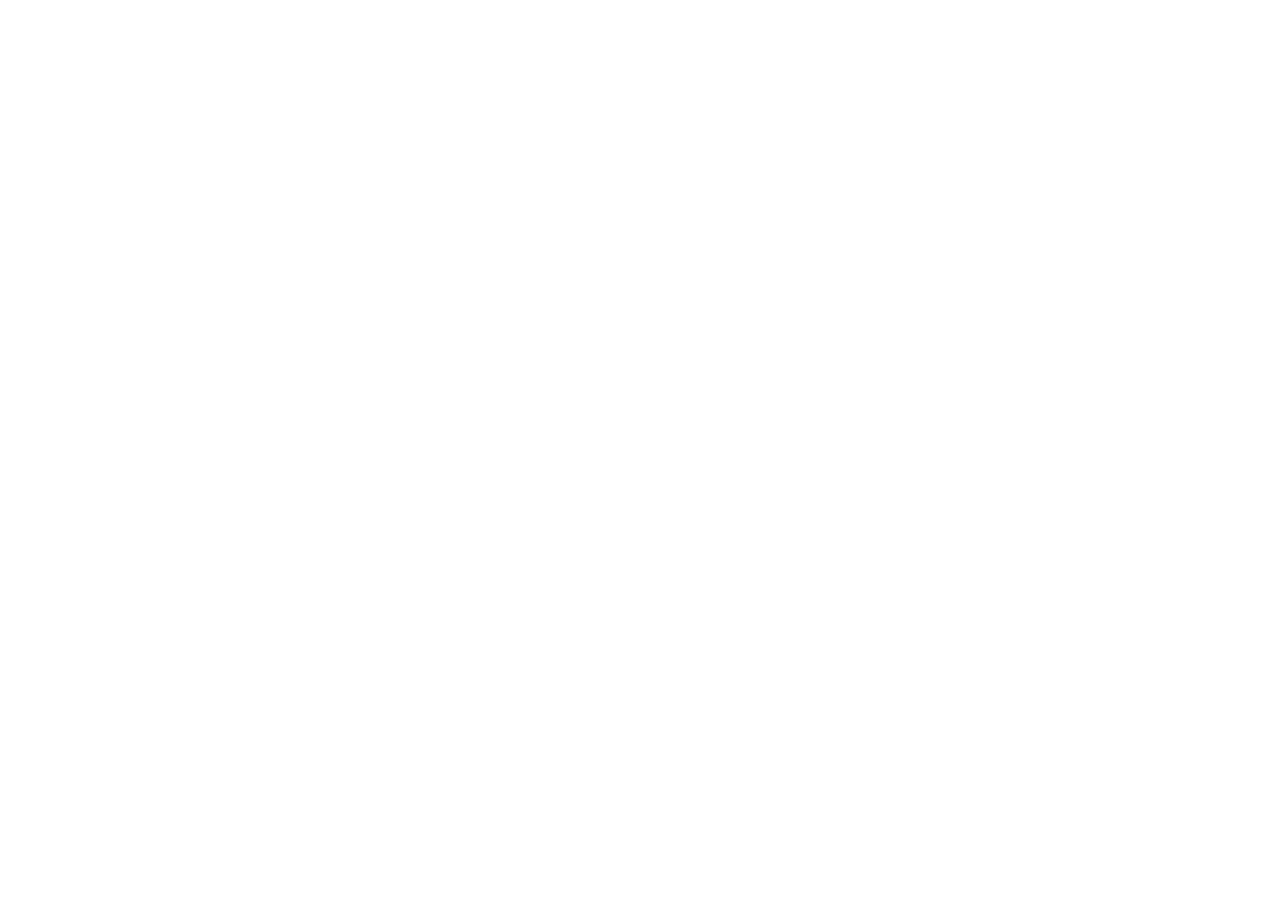
==== homePage/index.html @ 1ee7fbec "made folder" ====
<html lang="en">
<head>
    <meta charset="UTF-8">
    <meta name="viewport" content="width=device-width, initial-scale=1.0">
    <title>Dum Dums</title>
</head>
<body>
    <div id="title">

    </div>
    <div id="contentContainer">
        <div class = 'content'>
            <div class = 'imageArea'></div>
            <div class= 'textArea'></div>
        </div>
        <div class= 'content'>
            <div class= 'textArea'></div>
            <div class = 'imageArea'></div>
        </div>
        <div class= 'content'>
            <div class = 'imageArea'></div>
            <div class= 'textArea'></div>
            <div class = 'imageArea'></div>
        </div>


    </div>
    
</body>
</html>
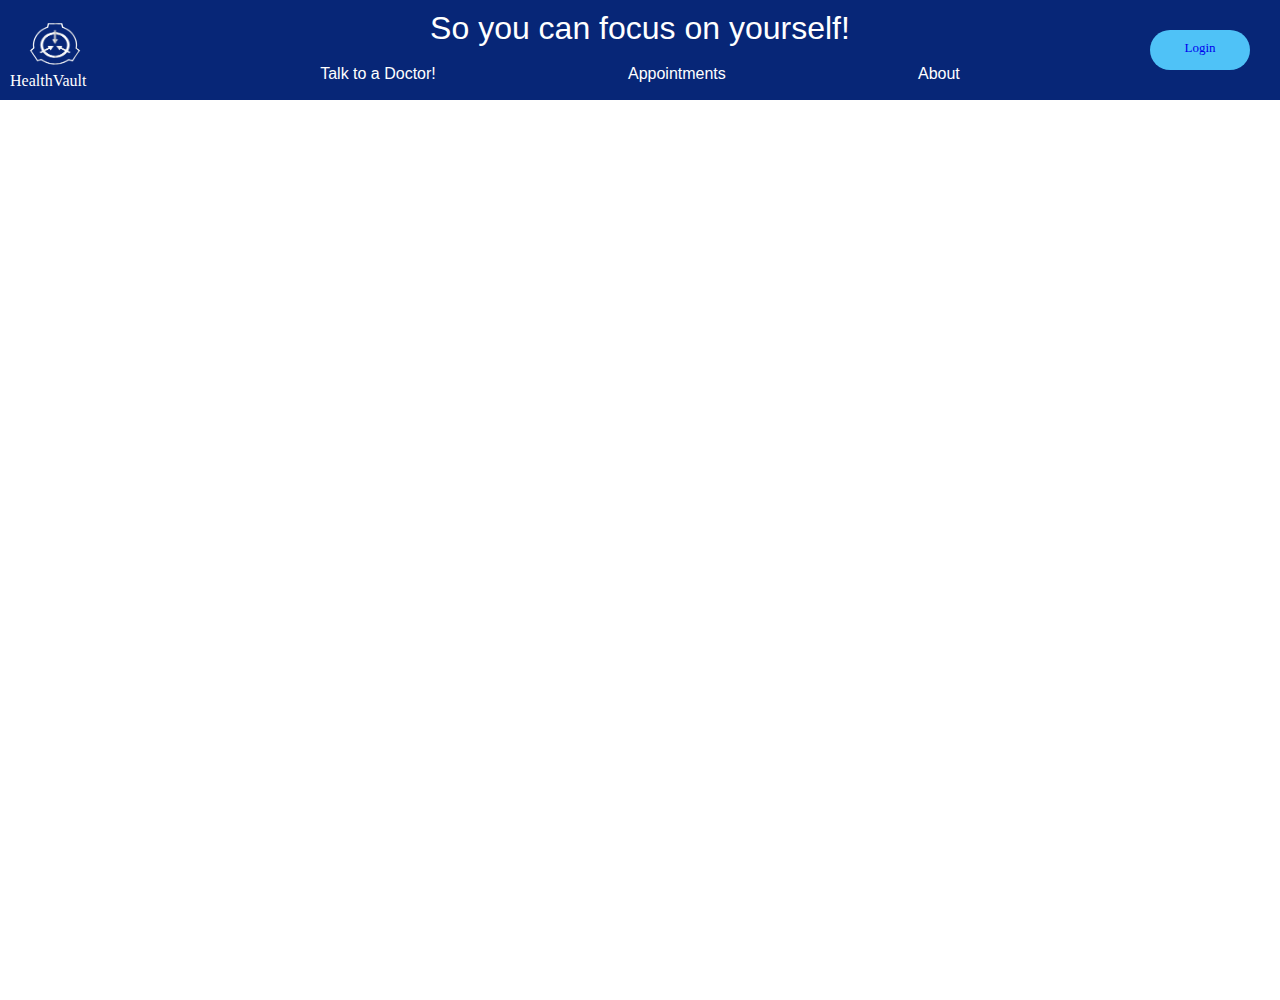
==== commit 0a0e4905: "Made the heading" ====
--- a/homePage/index.html
+++ b/homePage/index.html
@@ -3,24 +3,39 @@
     <meta charset="UTF-8">
     <meta name="viewport" content="width=device-width, initial-scale=1.0">
     <title>Dum Dums</title>
+    <link rel="stylesheet" href="index_style.css">
 </head>
 <body>
-    <div id="title">
+    <div id="header">
+        <div id="logo"><a href="../homePage/index.html" target="_self"><img src="index_pictures/whiteLogo.png" id=""></a></div>
+        <div id="nameOurs">HealthVault</div>
+        <div style="display: block;">
+            <div id="slogan">
+                So you can focus on yourself!
+            </div>
+        
+            <div id = 'subHeader'>
+                <div class="facilities">Talk to a Doctor!</div>
+                <div class="facilities">Appointments</div>
+                <div class="facilities">About</div>
+            </div>
+        <div></div>
+        <a href="../register/register.html" target="_"><div id="loginButton">Login</div></a>
+    </div>
 
-    </div>
     <div id="contentContainer">
-        <div class = 'content'>
-            <div class = 'imageArea'></div>
-            <div class= 'textArea'></div>
+        <div class = 'content' id='content1'>
+            <div class = 'imageArea'>Testing</div>
+            <div class= 'textArea'>testing textarea</div>
         </div>
-        <div class= 'content'>
-            <div class= 'textArea'></div>
+        <div class= 'content' id='content2'>
+            <div class= 'textArea' ></div>
             <div class = 'imageArea'></div>
         </div>
-        <div class= 'content'>
-            <div class = 'imageArea'></div>
+        <div class= 'content' id='content3'>
+            <div class = 'imageArea' id="img1"></div>
             <div class= 'textArea'></div>
-            <div class = 'imageArea'></div>
+            <div class = 'imageArea' id="img2"></div>
         </div>
 
 
--- a/homePage/index_style.css
+++ b/homePage/index_style.css
@@ -0,0 +1,107 @@
+
+body{
+    height: 1000px;
+    width: 100%;
+    position: absolute;
+    padding: 0%;
+    border: 0px;
+    margin: 0px;
+}
+
+#header {
+    position: fixed;
+    width: 100%;
+    height: 100px;
+    display: flex;
+    background-color: rgb(7,38,119);
+    color: white;
+    
+}
+#nameOurs{
+    position: absolute;
+    top: 72px;
+    left: 10px;
+}
+
+#loginButton{
+    position: absolute;
+    width: 100px;
+    height: 30px;
+    background-color: #4fc2f7;
+    right: 30px;
+    top: 30px;
+    border-radius: 20px;
+    font-size: small;
+    text-align: center;
+    padding-top: 10px
+
+    
+}
+#loginButton:hover{
+    transform: scale(1.1);
+    /* background-color: aqua; */
+    opacity: 0.9;
+
+}
+#slogan{
+    position: absolute;
+    /* background-color: #4fc2f7; */
+    width: 80%;
+    right: 10%;
+    height: 60px;
+    text-align: center;
+    padding-top: 10px;
+    font-size: 32;
+    font-family:Calibri, 'Trebuchet MS', sans-serif, 'Gill Sans', 'Gill Sans MT';
+}
+#subHeader{
+    position: absolute;
+    /* background-color: #4fc2f7; */
+    width: 80%;
+    height: 40px;
+    right: 10%;
+    bottom: 0px;
+    display: flex;
+    justify-content: space-evenly;
+}
+#logo{
+    position: relative;
+    left: 10px;
+    width: 70px;
+    height: 70px;
+    /* background-color: aqua; */
+    margin: 10px;
+    /* font-size: large; */
+    
+    
+}
+img{
+    width: 100%;
+    height: 100%;
+
+}
+
+.facilities{
+    position: relative;
+    top:5px;
+    height: 10px;
+    font-family: 'Gill Sans', 'Gill Sans MT', Calibri, 'Trebuchet MS', sans-serif;
+
+}
+.facilities:hover{
+    transform: scale(1.1);
+    cursor:pointer;
+}
+#contentContainer{
+    position: absolute;
+    height: 10%;
+    bottom: 0%;
+}
+.content{
+    display: flex;
+    position: absolute;
+    height: 100%;
+}
+#content1{
+    top: 100px;
+}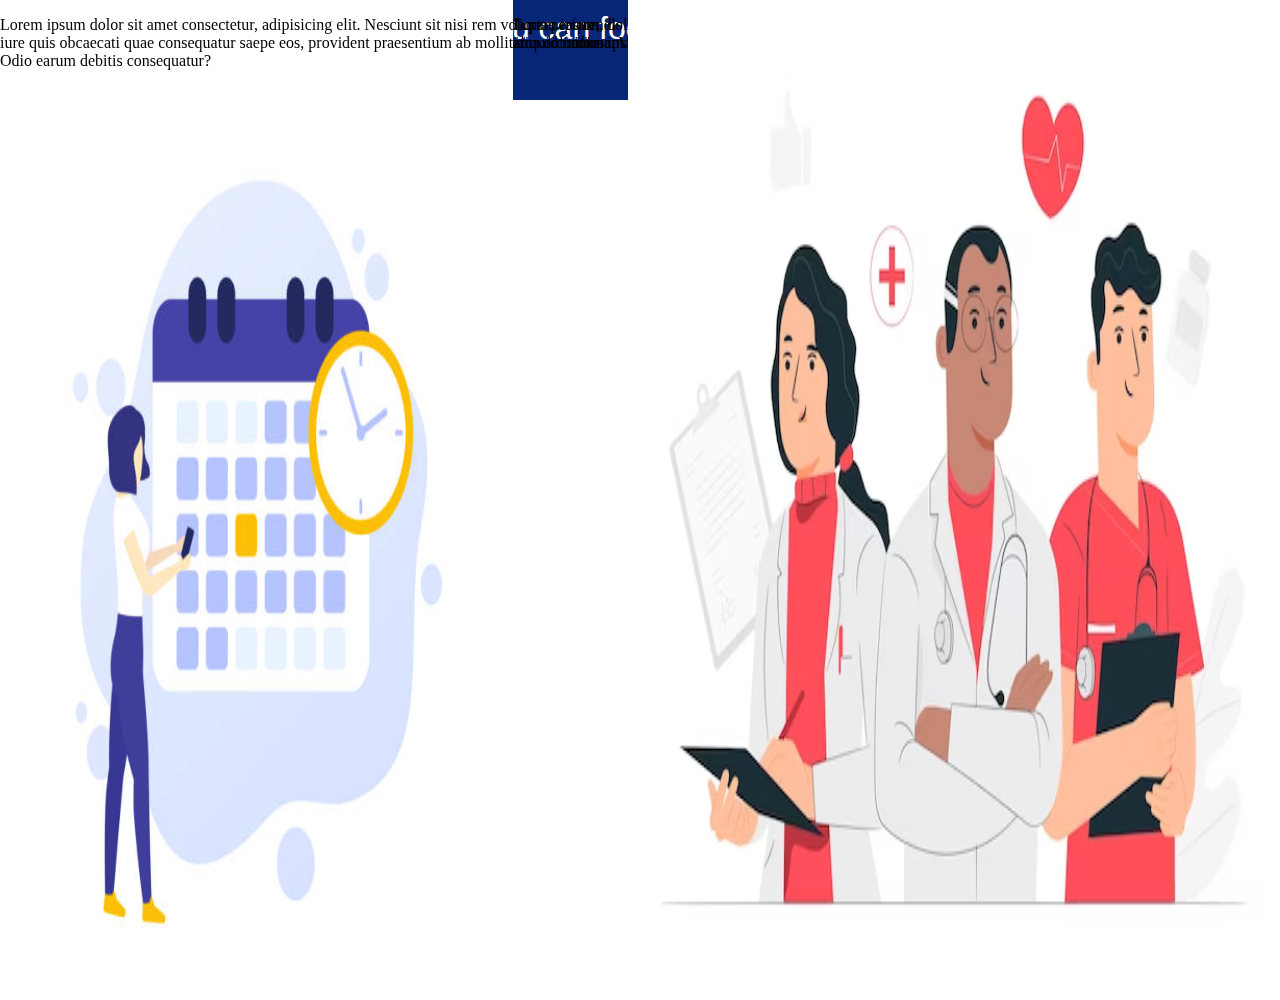
==== commit 599a73d0: "Merge branch 'main' of github.com:Sam-MARTis/CyberCypher into main" ====
--- a/homePage/index.html
+++ b/homePage/index.html
@@ -7,7 +7,7 @@
 </head>
 <body>
     <div id="header">
-        <div id="logo"><a href="../homePage/index.html" target="_self"><img src="index_pictures/whiteLogo.png" id=""></a></div>
+        <div id="logo"><a href="../homePage/index.html" target="_self"><img src="whiteLogo.png" id=""></a></div>
         <div id="nameOurs">HealthVault</div>
         <div style="display: block;">
             <div id="slogan">
@@ -19,26 +19,30 @@
                 <div class="facilities">Appointments</div>
                 <div class="facilities">About</div>
             </div>
-        <div></div>
+        </div>
         <a href="../register/register.html" target="_"><div id="loginButton">Login</div></a>
     </div>
 
-    <div id="contentContainer">
-        <div class = 'content' id='content1'>
-            <div class = 'imageArea'>Testing</div>
-            <div class= 'textArea'>testing textarea</div>
+    <div class="content-area">
+        <div class="content security">
+            <div class="text"><p>Lorem ipsum dolor sit amet consectetur adipisicing elit. Maxime, commodi similique perferendis inventore vero, dignissimos, harum nam suscipit debitis ex laudantium nemo consequuntur. Minima doloribus ipsa alias rem ab officia.</p></div>
+            <div class="image">
+                <img src="lock.avif" alt="">
+            </div>
         </div>
-        <div class= 'content' id='content2'>
-            <div class= 'textArea' ></div>
-            <div class = 'imageArea'></div>
+        <div class="content quick-appointments">
+            <div class="image">
+                <img src="appointments.jpeg" alt="">
+            </div>
+            <div class="text"><p>Lorem ipsum, dolor sit amet consectetur adipisicing elit. Tempore excepturi ut quod? Cupiditate voluptatibus sunt iusto aliquid minima. Vitae suscipit inventore reprehenderit illum nesciunt incidunt ut explicabo veniam expedita ipsa?</p></div>
         </div>
-        <div class= 'content' id='content3'>
-            <div class = 'imageArea' id="img1"></div>
-            <div class= 'textArea'></div>
-            <div class = 'imageArea' id="img2"></div>
+        <div class="content top-doctors">
+            <div class="text"><p>Lorem ipsum dolor sit amet consectetur, adipisicing elit. Nesciunt sit nisi rem voluptas eaque, iure quis obcaecati quae consequatur saepe eos, provident praesentium ab mollitia exercitationem. Odio earum debitis consequatur?</p></div>
+            <div class="image">
+                <img src="doctors.avif" alt="">
+            </div>
+
         </div>
-
-
     </div>
     
 </body>
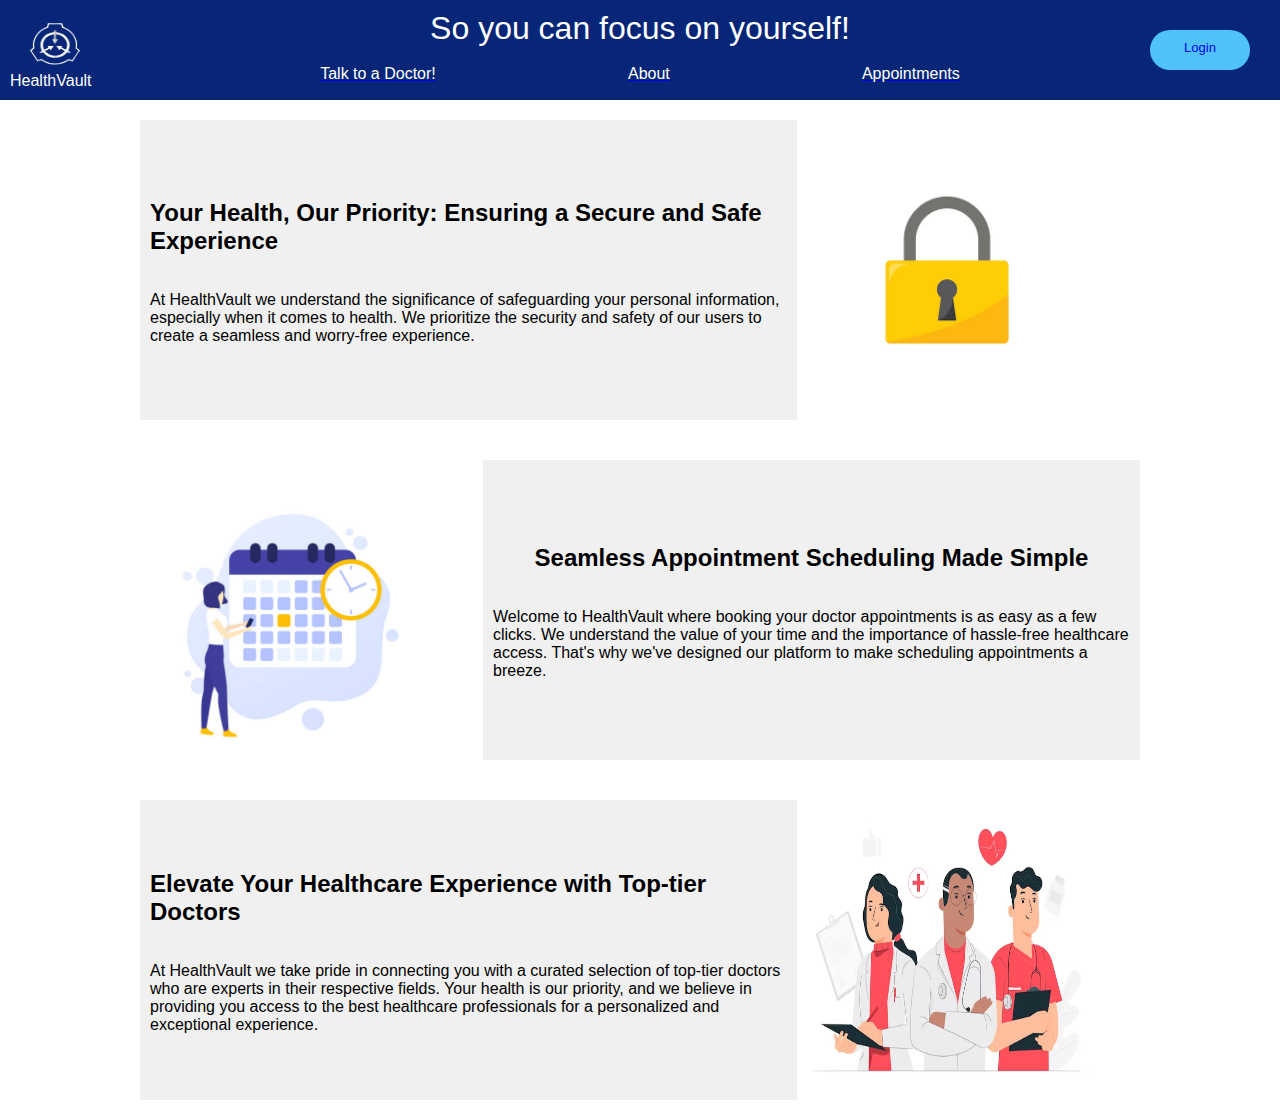
==== commit a2970db5: "changes" ====
--- a/homePage/index.html
+++ b/homePage/index.html
@@ -2,7 +2,7 @@
 <head>
     <meta charset="UTF-8">
     <meta name="viewport" content="width=device-width, initial-scale=1.0">
-    <title>Dum Dums</title>
+    <title>HealthVault</title>
     <link rel="stylesheet" href="index_style.css">
 </head>
 <body>
@@ -15,17 +15,25 @@
             </div>
         
             <div id = 'subHeader'>
-                <div class="facilities">Talk to a Doctor!</div>
-                <div class="facilities">Appointments</div>
-                <div class="facilities">About</div>
+
+                <a href="../signup/signup.html" target="_"><div class="facilities">Talk to a Doctor!</div></a>
+                <a href="../signup/signup.html" target="_"><div class="facilities">About</div></a>
+                <a href="../signup/signup.html" target="_"><div class="facilities">Appointments</div></a>
             </div>
         </div>
-        <a href="../register/register.html" target="_"><div id="loginButton">Login</div></a>
+        <a href="../signup/signup.html" target="_"><div id="loginButton">Login</div></a>
     </div>
 
     <div class="content-area">
         <div class="content security">
-            <div class="text"><p>Lorem ipsum dolor sit amet consectetur adipisicing elit. Maxime, commodi similique perferendis inventore vero, dignissimos, harum nam suscipit debitis ex laudantium nemo consequuntur. Minima doloribus ipsa alias rem ab officia.</p></div>
+            <div class="text">
+                <h2>
+                    Your Health, Our Priority: Ensuring a Secure and Safe Experience
+                </h2>
+                <p>
+                    At HealthVault we understand the significance of safeguarding your personal information, especially when it comes to health.
+                    We prioritize the security and safety of our users to create a seamless and worry-free experience.
+                </p></div>
             <div class="image">
                 <img src="lock.avif" alt="">
             </div>
@@ -34,10 +42,22 @@
             <div class="image">
                 <img src="appointments.jpeg" alt="">
             </div>
-            <div class="text"><p>Lorem ipsum, dolor sit amet consectetur adipisicing elit. Tempore excepturi ut quod? Cupiditate voluptatibus sunt iusto aliquid minima. Vitae suscipit inventore reprehenderit illum nesciunt incidunt ut explicabo veniam expedita ipsa?</p></div>
-        </div>
+                <div class="text">
+                    <h2>
+                        Seamless Appointment Scheduling Made Simple                    </h2>
+                    <p>
+                        Welcome to HealthVault where booking your doctor appointments is as easy as a few clicks. We understand the value of your time and the importance of hassle-free healthcare access. 
+                        That's why we've designed our platform to make scheduling appointments a breeze.
+                    </p></div>
+            </div>
         <div class="content top-doctors">
-            <div class="text"><p>Lorem ipsum dolor sit amet consectetur, adipisicing elit. Nesciunt sit nisi rem voluptas eaque, iure quis obcaecati quae consequatur saepe eos, provident praesentium ab mollitia exercitationem. Odio earum debitis consequatur?</p></div>
+            <div class="text">
+                <h2>
+                    Elevate Your Healthcare Experience with Top-tier Doctors
+                </h2>
+                <p>
+                    At HealthVault we take pride in connecting you with a curated selection of top-tier doctors who are experts in their respective fields. Your health is our priority, and we believe in providing you access to the best healthcare professionals for a personalized and exceptional experience.
+                </p></div>
             <div class="image">
                 <img src="doctors.avif" alt="">
             </div>
--- a/homePage/index_style.css
+++ b/homePage/index_style.css
@@ -6,7 +6,10 @@
     padding: 0%;
     border: 0px;
     margin: 0px;
+        font-family: 'Gill Sans', 'Gill Sans MT', Calibri, 'Trebuchet MS', sans-serif;
+
 }
+
 
 #header {
     position: fixed;
@@ -63,6 +66,7 @@
     bottom: 0px;
     display: flex;
     justify-content: space-evenly;
+    color: white;
 }
 #logo{
     position: relative;
@@ -75,7 +79,7 @@
     
     
 }
-img{
+#logo>a>img{
     width: 100%;
     height: 100%;
 
@@ -85,23 +89,64 @@
     position: relative;
     top:5px;
     height: 10px;
-    font-family: 'Gill Sans', 'Gill Sans MT', Calibri, 'Trebuchet MS', sans-serif;
+    color: white;
 
 }
 .facilities:hover{
     transform: scale(1.1);
     cursor:pointer;
 }
-#contentContainer{
-    position: absolute;
-    height: 10%;
-    bottom: 0%;
+
+
+
+
+.content-area{
+    margin-top: 100px;
+    display: flex;
+    flex-direction: column;
+    align-items: center;
 }
+
+
+
 .content{
+    margin: 20px;
+    min-width: 400px;
+    max-width: 1000px;
+    height: 300px;
+    /* border: 1px solid black; */
     display: flex;
-    position: absolute;
-    height: 100%;
+    /* flex-direction: row-reverse; */
 }
-#content1{
-    top: 100px;
-}+
+img{
+    width: 300px;
+    height: 300px;
+}
+
+.image{
+    width: 35%;
+    /* border: 1px solid black; */
+    height: 300px;
+}
+
+
+.image2 img{
+    width: 200px;
+    height: 200px;
+}
+
+.text{
+    padding: 10px;
+    width: 65%;
+    /* border: 1px solid gray; */
+    /* height: 100%; */
+    display: flex;
+    flex-direction: column;
+    justify-content: center;
+    align-items: center;
+    font-size: 1rem;
+    background-color: #F0F0F0;
+    
+}
+
